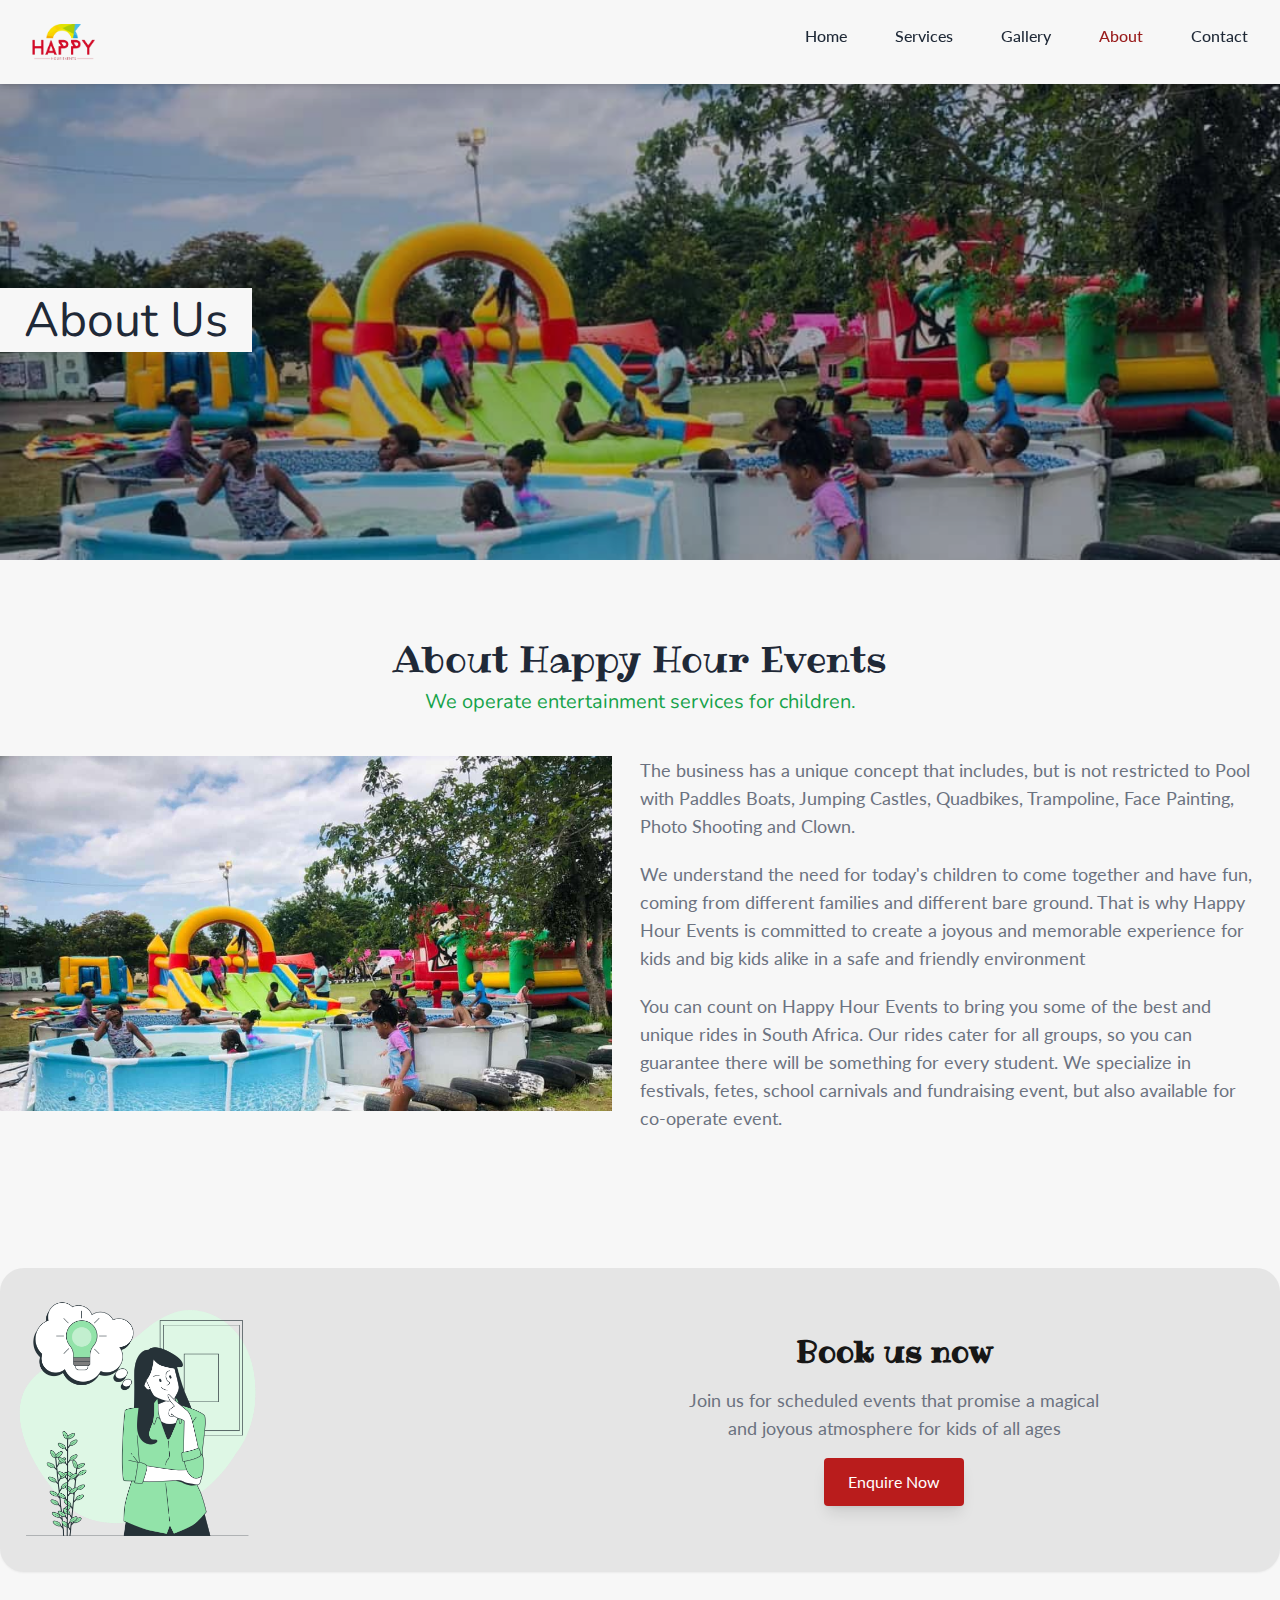
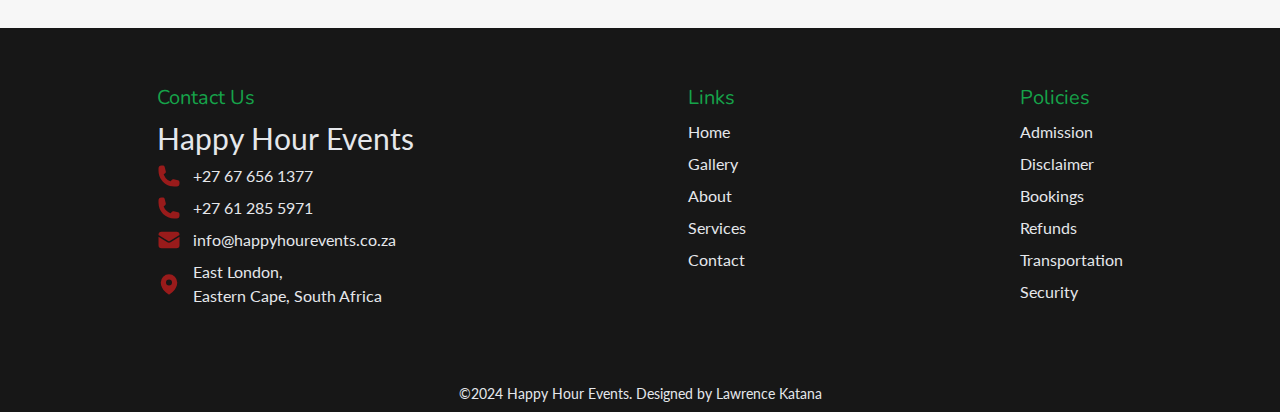
==== about.html @ c60b6f92 "Add files via upload" ====
<!DOCTYPE html>
<html lang="en">
<head>

  <!-- Google tag (gtag.js) -->
  <script async src="https://www.googletagmanager.com/gtag/js?id=G-CF7W7L9N61"></script>
  <script>
  window.dataLayer = window.dataLayer || [];
  function gtag(){dataLayer.push(arguments);}
  gtag('js', new Date());

  gtag('config', 'G-CF7W7L9N61');
  </script>


    <meta name="author" content="Lawrence Katana">
    <meta charset="UTF-8">
    <meta name="viewport" content="width=device-width, initial-scale=1.0">
    <title>Happy Hour Events - About</title>
  <link href="./output.css" rel="stylesheet">

</head>
<body class="bg-[#f7f7f7] text-gray-500 font-body">


  <div class="fixed inset-0 z-10 hidden" id="md-overlay" ></div>
  <header class="shadow-sm relative w-full">
    <nav class="fixed bg-[#f7f7f7] w-full mx-auto flex items-center justify-between p-6 lg:px-8 z-50 shadow-md" aria-label="Global">
      <div class="flex lg:flex-1 justify-between">
        <a href="index.html" class="-m-1.5 p-1.5">
          <span class="sr-only">Happy Hour Events</span>
          <img class="h-9 w-auto" src="img/logo.png" alt="logo">
        </a>

        <!-- Nav-links -->
        <div class="hidden lg:flex lg:gap-x-12">
          <a href="index.html" class="font-[500] leading-6 text-gray-800 hover:text-red-800 transition duration-300">Home</a>
          <a href="services.html" class="font-[500] leading-6 text-gray-800 hover:text-red-800 transition duration-300">Services</a>
          <a href="gallery.html" class="font-[500] leading-6 text-gray-800 hover:text-red-800 transition duration-300">Gallery</a>
          <a href="about.html" class="selected font-[500] leading-6 text-gray-800 hover:text-red-800 transition duration-300">About</a>
          <a href="contact.html" class="font-[500] leading-6 text-gray-800 hover:text-red-800 transition duration-300">Contact</a>
        </div><!--Nav-links-ends-->

      </div>
      <div class="flex lg:hidden">
        <button type="button" class="-m-2.5 inline-flex items-center justify-center rounded-md p-2.5 text-gray-700" id="open-menu">
          <span class="sr-only">Open main menu</span>
          <svg class="h-6 w-6" fill="none" viewBox="0 0 24 24" stroke-width="1.5" stroke="currentColor" aria-hidden="true">
            <path stroke-linecap="round" stroke-linejoin="round" d="M3.75 6.75h16.5M3.75 12h16.5m-16.5 5.25h16.5" />
          </svg>
        </button>
      </div>
    </nav>


    <!-- Mobile menu, show/hide based on menu open state. -->
    <div class="lg:hidden" role="dialog" aria-modal="true">
      <!-- Background backdrop, show/hide based on slide-over state. -->
      <div class="fixed inset-0 z-50 hidden" id="menu-overlay" ></div>
      <div class="fixed inset-y-0 right-0 z-[1000] w-full overflow-y-auto bg-white px-6 py-6 sm:max-w-sm sm:ring-1 sm:ring-gray-900/10 nav-menu" id="nav-menu">
        <div class="flex items-center justify-between">
          <a href="index.html" class="-m-1.5 p-1.5">
            <span class="sr-only">Happy Hour Events</span>
            <img class="h-9 w-auto" src="img/logo.png" alt="logo">
          </a>
          <button type="button" class="-m-2.5 rounded-md p-2.5 text-gray-700" id="close-menu">
            <span class="sr-only">Close menu</span>
            <svg class="h-6 w-6" fill="none" viewBox="0 0 24 24" stroke-width="1.5" stroke="currentColor" aria-hidden="true">
              <path stroke-linecap="round" stroke-linejoin="round" d="M6 18L18 6M6 6l12 12" />
            </svg>
          </button>
        </div>
        <div class="mt-6 flow-root">
          <div class="-my-6 divide-y divide-gray-500/40">
            <div class="space-y-2 py-6">
              <a href="index.html" class="-mx-3 block rounded-lg px-3 py-2 text-base font-semibold leading-7 text-gray-900 hover:bg-gray-200">Home</a>
              <a href="services.html" class="-mx-3 block rounded-lg px-3 py-2 text-base font-semibold leading-7 text-gray-900 hover:bg-gray-200">Services</a>
              <a href="gallery.html" class="-mx-3 block rounded-lg px-3 py-2 text-base font-semibold leading-7 text-gray-900 hover:bg-gray-200">Gallery</a>
              <a href="about.html" class="selected -mx-3 block rounded-lg px-3 py-2 text-base font-semibold leading-7 text-gray-900 hover:bg-gray-200">About</a>
              <a href="contact.html" class="-mx-3 block rounded-lg px-3 py-2 text-base font-semibold leading-7 text-gray-900 hover:bg-gray-200">contact</a>
            </div>
            <div class="py-6">
              <div class="book-btn -mx-3 block rounded-lg px-3 py-2.5 text-base font-semibold leading-7 text-gray-900 hover:bg-gray-200 cursor-pointer">Book now</div>
            </div>
          </div>
        </div>
      </div>
    </div>
      
  </header>

  <main class="font-body">

    <section class="relative">
      <div class="absolute -z-10 h-[560px] w-[100%] bg-pages bg-center bg-cover bg-no-repeat">
        <div class=" h-full w-full bg-slate-950/30"></div>
      </div>

      <div class="h-[560px] py-10 flex items-center">
        <h2 class="font-title text-3xl md:text-5xl text-gray-800 mt-20 bg-[#f7f7f7] px-6 py-2">
          About Us
        </h2>
      </div>

    </section>


    <section>
      <div class="container mx-auto">
        <div class="text-center py-20">
          <div class="">
            <h1 class="font-sub text-2xl md:text-4xl text-gray-800 leading-loose">
              About Happy Hour Events
            </h1>
          </div>
          <div class="mb-10 mt-2 max-w-xl mx-auto">
            <h3 class="font-title px-5 text-md md:text-xl text-green-600">
              We operate entertainment services for children.
            </h3>
          </div>
          <div class="md:flex">
            <div class="h-full flex-1">
              <img class="h-full" src="img/play-area2.jpeg" alt="play area">
            </div>
            <div class="px-7 pt-7 md:pt-0 flex-1 md:text-lg leading-7">
              <p class="text-left">
                 The business has a unique concept that includes, but is not restricted to Pool with Paddles Boats, Jumping Castles, Quadbikes, Trampoline, Face Painting, Photo Shooting and Clown.
              </p>
              <p class="text-left my-5">
                We understand the need for today's children to come together and have fun, coming from different families and different bare ground. That is why Happy Hour Events is committed to create a joyous and memorable experience for kids and big kids alike in a safe and friendly environment
              </p>
              <p class="text-left">
                You can count on Happy Hour Events to bring you some of the best and unique rides in South Africa. Our rides cater for all groups, so you can guarantee there will be something for every student. We specialize in festivals, fetes, school carnivals and fundraising event, but also available for co-operate event.
              </p>
            </div>
          </div>
        </div>
      </div>
    </section>

    <!-- inquire starts -->
    <section class="py-8 sm:py-14">
      <div class="py-6 px-3 mx-auto md:max-w-7xl bg-neutral-200 shadow-sm rounded-3xl">
        

        <div class="flex">
          <div class="flex-[1]">
            <img src="img/inquire.png" alt="enquire" class="h-64">
          </div>

          <div class="relative flex[2] flex flex-col items-center justify-center gap-4">
            <h3 class="font-sub text-3xl font-semibold text-neutral-900">Book us now</h3>
            <p class=" md:max-w-[56%] text-center text-lg">Join us for scheduled events that promise a magical and joyous atmosphere for kids of all ages</p>
            <button class="book-btn bg-red-700 hover:bg-red-500 rounded py-3 px-6 text-white shadow-lg transition duration-300">
              Enquire Now 
            </button>
          </div>
        </div>

      </div>
    </section>
    <!-- inquire ends -->

  </main>


  <!-- contact form starts -->
  <div class="book-btn fixed inset-0 z-50 hidden" id="form-overlay"></div>  
  <div class="form-container py-8  bg-neutral-200 shadow-lg rounded-2xl">
    <div class="p-3 bg-gray-500 rounded-full fixed right-3 top-2 cursor-pointer" id="close-form">
      <svg xmlns="http://www.w3.org/2000/svg" fill="none" viewBox="0 0 24 24" stroke-width="2" stroke="red" class="cursor-pointer w-6 h-6">
        <path stroke-linecap="round" stroke-linejoin="round" d="M6 18 18 6M6 6l12 12" />
      </svg> 
    </div>
    <form action="" method="" class="h-full overflow-auto flex flex-col items-center">
      <p class="text-3xl font-semibold">Contact</p>
      <div class="grid md:grid-cols-2 content-center justify-around p-5 gap-5">
        <div class="form-control">
          <label for="fname">Company/Organisation:</label>
          <input type="text" id="company" name="company" placeholder="Company/Organisation name">
        </div>
        <div class="form-control">
          <label for="fname">Contact Person:</label>
          <input type="text" id="fname" name="fname" placeholder="Contact person name">
        </div>
        <div class="form-control">
          <label for="cellphone">Cellphone:</label>
          <input type="tel" id="cellphone" name="cellphone" placeholder="Cellphone number">
        </div>
        <div class="form-control">
          <label for="cellphone">Telphone/Email:</label>
          <input type="text" id="email" name="email" placeholder="Telephone/Email address">
        </div>
        <div class="form-control">
          <label for="cellphone">Event:</label>
          <input type="text" id="event" name="event" placeholder="Please Select an option"> 
        </div>
        <div class="form-control">
          <label for="cellphone inline-block">Event Dates:</label>
          <div class="edates flex"><input type="date" id="edate" name="edate" > to <input type="date" id="edate" name="edate"></div>
        </div>
        <div class="form-control">
          <label for="cellphone">Event Location:</label>
          <input type="text" id="elocation" name="elocation" placeholder="Event Address"> 
        </div>
        <div class="form-control">
          <label for="cellphone">No. of Guests:</label>
          <input type="number" id="nguests" name="nguests" value="10"> 
        </div>
        <div class="form-control">
          <label for="cellphone">Choose Services:</label>
          <input type="text" id="cservice" name="cservice" placeholder="Select 1 or more services"> 
        </div>
      </div>
      <button class="bg-red-500 hover:bg-red-700 rounded py-3 px-6 lg:mx-5 text-white shadow-lg transition duration-300">Send Enquiry</button>
      <p class="font-semibold mt-3">
        <b>N.B </b>All bookings will be confirmed by a payment
      </p>
    </form>
  </div>

  
  <footer class="bg-neutral-900 text-gray-200 font-body">
    <!-- footer contact starts -->
    <div class="py-8 relative z-20 sm:py-14 max-w-7xl mx-auto">
      <div class="px-5 md:flex justify-around">
        <!--contacts-->
        <div class="">
          <h3 class="font-title text-xl text-green-600">Contact Us</h3>
          <h2 class="text-3xl mt-2">Happy Hour Events</h2>
          <div class="flex mt-2 items-center gap-3">
            <svg xmlns="http://www.w3.org/2000/svg" viewBox="0 0 24 24" fill="rgb(153 27 27)" class="w-6 h-6">
              <path fill-rule="evenodd" d="M1.5 4.5a3 3 0 0 1 3-3h1.372c.86 0 1.61.586 1.819 1.42l1.105 4.423a1.875 1.875 0 0 1-.694 1.955l-1.293.97c-.135.101-.164.249-.126.352a11.285 11.285 0 0 0 6.697 6.697c.103.038.25.009.352-.126l.97-1.293a1.875 1.875 0 0 1 1.955-.694l4.423 1.105c.834.209 1.42.959 1.42 1.82V19.5a3 3 0 0 1-3 3h-2.25C8.552 22.5 1.5 15.448 1.5 6.75V4.5Z" clip-rule="evenodd" />
            </svg>          
            <a href="tel:+27 67 656 1377" class="text-md transition duration-400 hover:text-red-800">+27 67 656 1377</a>
          </div>
          <div class="flex mt-2 items-center gap-3">
            <svg xmlns="http://www.w3.org/2000/svg" viewBox="0 0 24 24" fill="rgb(153 27 27)" class="w-6 h-6">
              <path fill-rule="evenodd" d="M1.5 4.5a3 3 0 0 1 3-3h1.372c.86 0 1.61.586 1.819 1.42l1.105 4.423a1.875 1.875 0 0 1-.694 1.955l-1.293.97c-.135.101-.164.249-.126.352a11.285 11.285 0 0 0 6.697 6.697c.103.038.25.009.352-.126l.97-1.293a1.875 1.875 0 0 1 1.955-.694l4.423 1.105c.834.209 1.42.959 1.42 1.82V19.5a3 3 0 0 1-3 3h-2.25C8.552 22.5 1.5 15.448 1.5 6.75V4.5Z" clip-rule="evenodd" />
            </svg>          
            <a href="tel:+27 61 285 5971" class="text-md transition duration-400 hover:text-red-800">+27 61 285 5971</a>
          </div>
          <div class="flex mt-2 items-center gap-3">
            <svg xmlns="http://www.w3.org/2000/svg" viewBox="0 0 24 24" fill="rgb(153 27 27)" class="w-6 h-6">
              <path d="M1.5 8.67v8.58a3 3 0 0 0 3 3h15a3 3 0 0 0 3-3V8.67l-8.928 5.493a3 3 0 0 1-3.144 0L1.5 8.67Z" />
              <path d="M22.5 6.908V6.75a3 3 0 0 0-3-3h-15a3 3 0 0 0-3 3v.158l9.714 5.978a1.5 1.5 0 0 0 1.572 0L22.5 6.908Z" />
            </svg>
            <a href="mailto:info@happyhourevents.co.za" class="text-md transition duration-400 hover:text-red-800">info@happyhourevents.co.za</a>
          </div>
          <div class="flex mt-2 items-center gap-3">
            <svg xmlns="http://www.w3.org/2000/svg" viewBox="0 0 24 24" fill="rgb(153 27 27)" class="w-6 h-6">
                <path fill-rule="evenodd" d="m11.54 22.351.07.04.028.016a.76.76 0 0 0 .723 0l.028-.015.071-.041a16.975 16.975 0 0 0 1.144-.742 19.58 19.58 0 0 0 2.683-2.282c1.944-1.99 3.963-4.98 3.963-8.827a8.25 8.25 0 0 0-16.5 0c0 3.846 2.02 6.837 3.963 8.827a19.58 19.58 0 0 0 2.682 2.282 16.975 16.975 0 0 0 1.145.742ZM12 13.5a3 3 0 1 0 0-6 3 3 0 0 0 0 6Z" clip-rule="evenodd" />
              </svg>              
            <a href="mailto:info@happyhourevents.co.za" class="text-md transition duration-400 hover:text-red-800">East London,<br> Eastern Cape, South Africa</a>
          </div>
        </div> <!--contacts end-->

        <!-- links -->
        <div class="mt-10 md:mt-0">
          <h3 class="font-title text-xl text-green-600">Links</h3>
          <div class="flex flex-col">
            <a href="index.html" class="mt-2 text-md transition duration-400 hover:text-red-800">Home</a>
            <a href="gallery.html" class="mt-2 text-md transition duration-400 hover:text-red-800">Gallery</a>
            <a href="about.html" class="mt-2 text-md transition duration-400 hover:text-red-800">About</a>
            <a href="services.html" class="mt-2 text-md transition duration-400 hover:text-red-800">Services</a>
            <a href="contact.html" class="mt-2 text-md transition duration-400 hover:text-red-800">Contact</a>
          </div>
        </div>

        <div class="mt-10 md:mt-0 flex flex-col">
          <h3 class="font-title text-xl text-green-600">Policies</h3>
          <a href="policies.html#admission" class="mt-2 text-md transition duration-400 hover:text-red-800">Admission</a>
          <a href="policies.html#disclaimer" class="mt-2 text-md transition duration-400 hover:text-red-800">Disclaimer</a>
          <a href="policies.html#bookings" class="mt-2 text-md transition duration-400 hover:text-red-800">Bookings</a>
          <a href="policies.html#refunds" class="mt-2 text-md transition duration-400 hover:text-red-800">Refunds</a>
          <a href="policies.html#transportation" class="mt-2 text-md transition duration-400 hover:text-red-800">Transportation</a>
          <a href="policies.html#security" class="mt-2 text-md transition duration-400 hover:text-red-800">Security</a>
        </div>
      </div>
    </div>
    <div class="text-center mx-auto w-3/4 text-sm mt-10 pb-2 sm:mt-5">&copy;2024 Happy Hour Events. Designed by Lawrence Katana</div>
  </footer>
  
  
  <script src="script.js"></script>
</body>
</html>
---- output.css ----
@import url('https://fonts.googleapis.com/css2?family=Lato:ital,wght@0,100;0,300;0,400;0,700;0,900;1,100;1,300;1,400;1,700;1,900&family=Nunito:ital,wght@0,200..1000;1,200..1000&family=Ribeye&display=swap');

/*
! tailwindcss v3.4.1 | MIT License | https://tailwindcss.com
*/

/*
1. Prevent padding and border from affecting element width. (https://github.com/mozdevs/cssremedy/issues/4)
2. Allow adding a border to an element by just adding a border-width. (https://github.com/tailwindcss/tailwindcss/pull/116)
*/

*,
::before,
::after {
  box-sizing: border-box;
  /* 1 */
  border-width: 0;
  /* 2 */
  border-style: solid;
  /* 2 */
  border-color: #e5e7eb;
  /* 2 */
}

::before,
::after {
  --tw-content: '';
}

/*
1. Use a consistent sensible line-height in all browsers.
2. Prevent adjustments of font size after orientation changes in iOS.
3. Use a more readable tab size.
4. Use the user's configured `sans` font-family by default.
5. Use the user's configured `sans` font-feature-settings by default.
6. Use the user's configured `sans` font-variation-settings by default.
7. Disable tap highlights on iOS
*/

html,
:host {
  line-height: 1.5;
  /* 1 */
  -webkit-text-size-adjust: 100%;
  /* 2 */
  -moz-tab-size: 4;
  /* 3 */
  -o-tab-size: 4;
     tab-size: 4;
  /* 3 */
  font-family: ui-sans-serif, system-ui, sans-serif, "Apple Color Emoji", "Segoe UI Emoji", "Segoe UI Symbol", "Noto Color Emoji";
  /* 4 */
  font-feature-settings: normal;
  /* 5 */
  font-variation-settings: normal;
  /* 6 */
  -webkit-tap-highlight-color: transparent;
  /* 7 */
}

/*
1. Remove the margin in all browsers.
2. Inherit line-height from `html` so users can set them as a class directly on the `html` element.
*/

body {
  margin: 0;
  /* 1 */
  line-height: inherit;
  /* 2 */
}

/*
1. Add the correct height in Firefox.
2. Correct the inheritance of border color in Firefox. (https://bugzilla.mozilla.org/show_bug.cgi?id=190655)
3. Ensure horizontal rules are visible by default.
*/

hr {
  height: 0;
  /* 1 */
  color: inherit;
  /* 2 */
  border-top-width: 1px;
  /* 3 */
}

/*
Add the correct text decoration in Chrome, Edge, and Safari.
*/

abbr:where([title]) {
  -webkit-text-decoration: underline dotted;
          text-decoration: underline dotted;
}

/*
Remove the default font size and weight for headings.
*/

h1,
h2,
h3,
h4,
h5,
h6 {
  font-size: inherit;
  font-weight: inherit;
}

/*
Reset links to optimize for opt-in styling instead of opt-out.
*/

a {
  color: inherit;
  text-decoration: inherit;
}

/*
Add the correct font weight in Edge and Safari.
*/

b,
strong {
  font-weight: bolder;
}

/*
1. Use the user's configured `mono` font-family by default.
2. Use the user's configured `mono` font-feature-settings by default.
3. Use the user's configured `mono` font-variation-settings by default.
4. Correct the odd `em` font sizing in all browsers.
*/

code,
kbd,
samp,
pre {
  font-family: ui-monospace, SFMono-Regular, Menlo, Monaco, Consolas, "Liberation Mono", "Courier New", monospace;
  /* 1 */
  font-feature-settings: normal;
  /* 2 */
  font-variation-settings: normal;
  /* 3 */
  font-size: 1em;
  /* 4 */
}

/*
Add the correct font size in all browsers.
*/

small {
  font-size: 80%;
}

/*
Prevent `sub` and `sup` elements from affecting the line height in all browsers.
*/

sub,
sup {
  font-size: 75%;
  line-height: 0;
  position: relative;
  vertical-align: baseline;
}

sub {
  bottom: -0.25em;
}

sup {
  top: -0.5em;
}

/*
1. Remove text indentation from table contents in Chrome and Safari. (https://bugs.chromium.org/p/chromium/issues/detail?id=999088, https://bugs.webkit.org/show_bug.cgi?id=201297)
2. Correct table border color inheritance in all Chrome and Safari. (https://bugs.chromium.org/p/chromium/issues/detail?id=935729, https://bugs.webkit.org/show_bug.cgi?id=195016)
3. Remove gaps between table borders by default.
*/

table {
  text-indent: 0;
  /* 1 */
  border-color: inherit;
  /* 2 */
  border-collapse: collapse;
  /* 3 */
}

/*
1. Change the font styles in all browsers.
2. Remove the margin in Firefox and Safari.
3. Remove default padding in all browsers.
*/

button,
input,
optgroup,
select,
textarea {
  font-family: inherit;
  /* 1 */
  font-feature-settings: inherit;
  /* 1 */
  font-variation-settings: inherit;
  /* 1 */
  font-size: 100%;
  /* 1 */
  font-weight: inherit;
  /* 1 */
  line-height: inherit;
  /* 1 */
  color: inherit;
  /* 1 */
  margin: 0;
  /* 2 */
  padding: 0;
  /* 3 */
}

/*
Remove the inheritance of text transform in Edge and Firefox.
*/

button,
select {
  text-transform: none;
}

/*
1. Correct the inability to style clickable types in iOS and Safari.
2. Remove default button styles.
*/

button,
[type='button'],
[type='reset'],
[type='submit'] {
  -webkit-appearance: button;
  /* 1 */
  background-color: transparent;
  /* 2 */
  background-image: none;
  /* 2 */
}

/*
Use the modern Firefox focus style for all focusable elements.
*/

:-moz-focusring {
  outline: auto;
}

/*
Remove the additional `:invalid` styles in Firefox. (https://github.com/mozilla/gecko-dev/blob/2f9eacd9d3d995c937b4251a5557d95d494c9be1/layout/style/res/forms.css#L728-L737)
*/

:-moz-ui-invalid {
  box-shadow: none;
}

/*
Add the correct vertical alignment in Chrome and Firefox.
*/

progress {
  vertical-align: baseline;
}

/*
Correct the cursor style of increment and decrement buttons in Safari.
*/

::-webkit-inner-spin-button,
::-webkit-outer-spin-button {
  height: auto;
}

/*
1. Correct the odd appearance in Chrome and Safari.
2. Correct the outline style in Safari.
*/

[type='search'] {
  -webkit-appearance: textfield;
  /* 1 */
  outline-offset: -2px;
  /* 2 */
}

/*
Remove the inner padding in Chrome and Safari on macOS.
*/

::-webkit-search-decoration {
  -webkit-appearance: none;
}

/*
1. Correct the inability to style clickable types in iOS and Safari.
2. Change font properties to `inherit` in Safari.
*/

::-webkit-file-upload-button {
  -webkit-appearance: button;
  /* 1 */
  font: inherit;
  /* 2 */
}

/*
Add the correct display in Chrome and Safari.
*/

summary {
  display: list-item;
}

/*
Removes the default spacing and border for appropriate elements.
*/

blockquote,
dl,
dd,
h1,
h2,
h3,
h4,
h5,
h6,
hr,
figure,
p,
pre {
  margin: 0;
}

fieldset {
  margin: 0;
  padding: 0;
}

legend {
  padding: 0;
}

ol,
ul,
menu {
  list-style: none;
  margin: 0;
  padding: 0;
}

/*
Reset default styling for dialogs.
*/

dialog {
  padding: 0;
}

/*
Prevent resizing textareas horizontally by default.
*/

textarea {
  resize: vertical;
}

/*
1. Reset the default placeholder opacity in Firefox. (https://github.com/tailwindlabs/tailwindcss/issues/3300)
2. Set the default placeholder color to the user's configured gray 400 color.
*/

input::-moz-placeholder, textarea::-moz-placeholder {
  opacity: 1;
  /* 1 */
  color: #9ca3af;
  /* 2 */
}

input::placeholder,
textarea::placeholder {
  opacity: 1;
  /* 1 */
  color: #9ca3af;
  /* 2 */
}

/*
Set the default cursor for buttons.
*/

button,
[role="button"] {
  cursor: pointer;
}

/*
Make sure disabled buttons don't get the pointer cursor.
*/

:disabled {
  cursor: default;
}

/*
1. Make replaced elements `display: block` by default. (https://github.com/mozdevs/cssremedy/issues/14)
2. Add `vertical-align: middle` to align replaced elements more sensibly by default. (https://github.com/jensimmons/cssremedy/issues/14#issuecomment-634934210)
   This can trigger a poorly considered lint error in some tools but is included by design.
*/

img,
svg,
video,
canvas,
audio,
iframe,
embed,
object {
  display: block;
  /* 1 */
  vertical-align: middle;
  /* 2 */
}

/*
Constrain images and videos to the parent width and preserve their intrinsic aspect ratio. (https://github.com/mozdevs/cssremedy/issues/14)
*/

img,
video {
  max-width: 100%;
  height: auto;
}

/* Make elements with the HTML hidden attribute stay hidden by default */

[hidden] {
  display: none;
}

*, ::before, ::after{
  --tw-border-spacing-x: 0;
  --tw-border-spacing-y: 0;
  --tw-translate-x: 0;
  --tw-translate-y: 0;
  --tw-rotate: 0;
  --tw-skew-x: 0;
  --tw-skew-y: 0;
  --tw-scale-x: 1;
  --tw-scale-y: 1;
  --tw-pan-x:  ;
  --tw-pan-y:  ;
  --tw-pinch-zoom:  ;
  --tw-scroll-snap-strictness: proximity;
  --tw-gradient-from-position:  ;
  --tw-gradient-via-position:  ;
  --tw-gradient-to-position:  ;
  --tw-ordinal:  ;
  --tw-slashed-zero:  ;
  --tw-numeric-figure:  ;
  --tw-numeric-spacing:  ;
  --tw-numeric-fraction:  ;
  --tw-ring-inset:  ;
  --tw-ring-offset-width: 0px;
  --tw-ring-offset-color: #fff;
  --tw-ring-color: rgb(59 130 246 / 0.5);
  --tw-ring-offset-shadow: 0 0 #0000;
  --tw-ring-shadow: 0 0 #0000;
  --tw-shadow: 0 0 #0000;
  --tw-shadow-colored: 0 0 #0000;
  --tw-blur:  ;
  --tw-brightness:  ;
  --tw-contrast:  ;
  --tw-grayscale:  ;
  --tw-hue-rotate:  ;
  --tw-invert:  ;
  --tw-saturate:  ;
  --tw-sepia:  ;
  --tw-drop-shadow:  ;
  --tw-backdrop-blur:  ;
  --tw-backdrop-brightness:  ;
  --tw-backdrop-contrast:  ;
  --tw-backdrop-grayscale:  ;
  --tw-backdrop-hue-rotate:  ;
  --tw-backdrop-invert:  ;
  --tw-backdrop-opacity:  ;
  --tw-backdrop-saturate:  ;
  --tw-backdrop-sepia:  ;
}

::backdrop{
  --tw-border-spacing-x: 0;
  --tw-border-spacing-y: 0;
  --tw-translate-x: 0;
  --tw-translate-y: 0;
  --tw-rotate: 0;
  --tw-skew-x: 0;
  --tw-skew-y: 0;
  --tw-scale-x: 1;
  --tw-scale-y: 1;
  --tw-pan-x:  ;
  --tw-pan-y:  ;
  --tw-pinch-zoom:  ;
  --tw-scroll-snap-strictness: proximity;
  --tw-gradient-from-position:  ;
  --tw-gradient-via-position:  ;
  --tw-gradient-to-position:  ;
  --tw-ordinal:  ;
  --tw-slashed-zero:  ;
  --tw-numeric-figure:  ;
  --tw-numeric-spacing:  ;
  --tw-numeric-fraction:  ;
  --tw-ring-inset:  ;
  --tw-ring-offset-width: 0px;
  --tw-ring-offset-color: #fff;
  --tw-ring-color: rgb(59 130 246 / 0.5);
  --tw-ring-offset-shadow: 0 0 #0000;
  --tw-ring-shadow: 0 0 #0000;
  --tw-shadow: 0 0 #0000;
  --tw-shadow-colored: 0 0 #0000;
  --tw-blur:  ;
  --tw-brightness:  ;
  --tw-contrast:  ;
  --tw-grayscale:  ;
  --tw-hue-rotate:  ;
  --tw-invert:  ;
  --tw-saturate:  ;
  --tw-sepia:  ;
  --tw-drop-shadow:  ;
  --tw-backdrop-blur:  ;
  --tw-backdrop-brightness:  ;
  --tw-backdrop-contrast:  ;
  --tw-backdrop-grayscale:  ;
  --tw-backdrop-hue-rotate:  ;
  --tw-backdrop-invert:  ;
  --tw-backdrop-opacity:  ;
  --tw-backdrop-saturate:  ;
  --tw-backdrop-sepia:  ;
}

.container{
  width: 100%;
}

@media (min-width: 640px){
  .container{
    max-width: 640px;
  }
}

@media (min-width: 768px){
  .container{
    max-width: 768px;
  }
}

@media (min-width: 1024px){
  .container{
    max-width: 1024px;
  }
}

@media (min-width: 1280px){
  .container{
    max-width: 1280px;
  }
}

@media (min-width: 1536px){
  .container{
    max-width: 1536px;
  }
}

.sr-only{
  position: absolute;
  width: 1px;
  height: 1px;
  padding: 0;
  margin: -1px;
  overflow: hidden;
  clip: rect(0, 0, 0, 0);
  white-space: nowrap;
  border-width: 0;
}

.fixed{
  position: fixed;
}

.absolute{
  position: absolute;
}

.relative{
  position: relative;
}

.inset-0{
  inset: 0px;
}

.inset-x-0{
  left: 0px;
  right: 0px;
}

.inset-x-3{
  left: 0.75rem;
  right: 0.75rem;
}

.inset-y-0{
  top: 0px;
  bottom: 0px;
}

.bottom-0{
  bottom: 0px;
}

.left-0{
  left: 0px;
}

.left-\[60\%\]{
  left: 60%;
}

.right-0{
  right: 0px;
}

.right-3{
  right: 0.75rem;
}

.top-0{
  top: 0px;
}

.top-2{
  top: 0.5rem;
}

.top-20{
  top: 5rem;
}

.top-3{
  top: 0.75rem;
}

.top-96{
  top: 24rem;
}

.-z-10{
  z-index: -10;
}

.z-10{
  z-index: 10;
}

.z-20{
  z-index: 20;
}

.z-50{
  z-index: 50;
}

.z-\[1000\]{
  z-index: 1000;
}

.-m-1{
  margin: -0.25rem;
}

.-m-1\.5{
  margin: -0.375rem;
}

.-m-2{
  margin: -0.5rem;
}

.-m-2\.5{
  margin: -0.625rem;
}

.m-4{
  margin: 1rem;
}

.-mx-3{
  margin-left: -0.75rem;
  margin-right: -0.75rem;
}

.-my-6{
  margin-top: -1.5rem;
  margin-bottom: -1.5rem;
}

.mx-auto{
  margin-left: auto;
  margin-right: auto;
}

.my-5{
  margin-top: 1.25rem;
  margin-bottom: 1.25rem;
}

.-mb-14{
  margin-bottom: -3.5rem;
}

.-mt-10{
  margin-top: -2.5rem;
}

.mb-10{
  margin-bottom: 2.5rem;
}

.mb-3{
  margin-bottom: 0.75rem;
}

.mb-5{
  margin-bottom: 1.25rem;
}

.mr-1{
  margin-right: 0.25rem;
}

.mt-10{
  margin-top: 2.5rem;
}

.mt-12{
  margin-top: 3rem;
}

.mt-14{
  margin-top: 3.5rem;
}

.mt-2{
  margin-top: 0.5rem;
}

.mt-20{
  margin-top: 5rem;
}

.mt-3{
  margin-top: 0.75rem;
}

.mt-4{
  margin-top: 1rem;
}

.mt-6{
  margin-top: 1.5rem;
}

.mt-7{
  margin-top: 1.75rem;
}

.mt-8{
  margin-top: 2rem;
}

.block{
  display: block;
}

.inline-block{
  display: inline-block;
}

.inline{
  display: inline;
}

.flex{
  display: flex;
}

.inline-flex{
  display: inline-flex;
}

.flow-root{
  display: flow-root;
}

.grid{
  display: grid;
}

.hidden{
  display: none;
}

.aspect-\[1155\/678\]{
  aspect-ratio: 1155/678;
}

.h-6{
  height: 1.5rem;
}

.h-64{
  height: 16rem;
}

.h-8{
  height: 2rem;
}

.h-9{
  height: 2.25rem;
}

.h-\[100vh\]{
  height: 100vh;
}

.h-\[560px\]{
  height: 560px;
}

.h-full{
  height: 100%;
}

.w-3\/4{
  width: 75%;
}

.w-6{
  width: 1.5rem;
}

.w-8{
  width: 2rem;
}

.w-\[100\%\]{
  width: 100%;
}

.w-\[100vw\]{
  width: 100vw;
}

.w-\[36\.125rem\]{
  width: 36.125rem;
}

.w-auto{
  width: auto;
}

.w-full{
  width: 100%;
}

.min-w-\[68px\]{
  min-width: 68px;
}

.max-w-2xl{
  max-width: 42rem;
}

.max-w-7xl{
  max-width: 80rem;
}

.max-w-xl{
  max-width: 36rem;
}

.flex-1{
  flex: 1 1 0%;
}

.flex-\[1\]{
  flex: 1;
}

.flex-shrink-\[1\]{
  flex-shrink: 1;
}

.-translate-x-1\/2{
  --tw-translate-x: -50%;
  transform: translate(var(--tw-translate-x), var(--tw-translate-y)) rotate(var(--tw-rotate)) skewX(var(--tw-skew-x)) skewY(var(--tw-skew-y)) scaleX(var(--tw-scale-x)) scaleY(var(--tw-scale-y));
}

.rotate-\[30deg\]{
  --tw-rotate: 30deg;
  transform: translate(var(--tw-translate-x), var(--tw-translate-y)) rotate(var(--tw-rotate)) skewX(var(--tw-skew-x)) skewY(var(--tw-skew-y)) scaleX(var(--tw-scale-x)) scaleY(var(--tw-scale-y));
}

.transform-gpu{
  transform: translate3d(var(--tw-translate-x), var(--tw-translate-y), 0) rotate(var(--tw-rotate)) skewX(var(--tw-skew-x)) skewY(var(--tw-skew-y)) scaleX(var(--tw-scale-x)) scaleY(var(--tw-scale-y));
}

.cursor-pointer{
  cursor: pointer;
}

.list-disc{
  list-style-type: disc;
}

.grid-cols-1{
  grid-template-columns: repeat(1, minmax(0, 1fr));
}

.grid-cols-2{
  grid-template-columns: repeat(2, minmax(0, 1fr));
}

.flex-col{
  flex-direction: column;
}

.flex-wrap{
  flex-wrap: wrap;
}

.flex-wrap-reverse{
  flex-wrap: wrap-reverse;
}

.content-center{
  align-content: center;
}

.items-start{
  align-items: flex-start;
}

.items-center{
  align-items: center;
}

.justify-center{
  justify-content: center;
}

.justify-between{
  justify-content: space-between;
}

.justify-around{
  justify-content: space-around;
}

.gap-2{
  gap: 0.5rem;
}

.gap-3{
  gap: 0.75rem;
}

.gap-4{
  gap: 1rem;
}

.gap-5{
  gap: 1.25rem;
}

.gap-x-8{
  -moz-column-gap: 2rem;
       column-gap: 2rem;
}

.gap-y-16{
  row-gap: 4rem;
}

.space-x-2 > :not([hidden]) ~ :not([hidden]){
  --tw-space-x-reverse: 0;
  margin-right: calc(0.5rem * var(--tw-space-x-reverse));
  margin-left: calc(0.5rem * calc(1 - var(--tw-space-x-reverse)));
}

.space-y-2 > :not([hidden]) ~ :not([hidden]){
  --tw-space-y-reverse: 0;
  margin-top: calc(0.5rem * calc(1 - var(--tw-space-y-reverse)));
  margin-bottom: calc(0.5rem * var(--tw-space-y-reverse));
}

.divide-y > :not([hidden]) ~ :not([hidden]){
  --tw-divide-y-reverse: 0;
  border-top-width: calc(1px * calc(1 - var(--tw-divide-y-reverse)));
  border-bottom-width: calc(1px * var(--tw-divide-y-reverse));
}

.divide-gray-500\/40 > :not([hidden]) ~ :not([hidden]){
  border-color: rgb(107 114 128 / 0.4);
}

.overflow-auto{
  overflow: auto;
}

.overflow-hidden{
  overflow: hidden;
}

.overflow-y-auto{
  overflow-y: auto;
}

.rounded{
  border-radius: 0.25rem;
}

.rounded-2xl{
  border-radius: 1rem;
}

.rounded-3xl{
  border-radius: 1.5rem;
}

.rounded-full{
  border-radius: 9999px;
}

.rounded-lg{
  border-radius: 0.5rem;
}

.rounded-md{
  border-radius: 0.375rem;
}

.rounded-xl{
  border-radius: 0.75rem;
}

.bg-\[\#f7f7f7\]{
  --tw-bg-opacity: 1;
  background-color: rgb(247 247 247 / var(--tw-bg-opacity));
}

.bg-black{
  --tw-bg-opacity: 1;
  background-color: rgb(0 0 0 / var(--tw-bg-opacity));
}

.bg-gray-500{
  --tw-bg-opacity: 1;
  background-color: rgb(107 114 128 / var(--tw-bg-opacity));
}

.bg-neutral-200{
  --tw-bg-opacity: 1;
  background-color: rgb(229 229 229 / var(--tw-bg-opacity));
}

.bg-neutral-900{
  --tw-bg-opacity: 1;
  background-color: rgb(23 23 23 / var(--tw-bg-opacity));
}

.bg-red-500{
  --tw-bg-opacity: 1;
  background-color: rgb(239 68 68 / var(--tw-bg-opacity));
}

.bg-red-700{
  --tw-bg-opacity: 1;
  background-color: rgb(185 28 28 / var(--tw-bg-opacity));
}

.bg-red-800{
  --tw-bg-opacity: 1;
  background-color: rgb(153 27 27 / var(--tw-bg-opacity));
}

.bg-rose-300{
  --tw-bg-opacity: 1;
  background-color: rgb(253 164 175 / var(--tw-bg-opacity));
}

.bg-slate-700{
  --tw-bg-opacity: 1;
  background-color: rgb(51 65 85 / var(--tw-bg-opacity));
}

.bg-slate-950\/30{
  background-color: rgb(2 6 23 / 0.3);
}

.bg-white{
  --tw-bg-opacity: 1;
  background-color: rgb(255 255 255 / var(--tw-bg-opacity));
}

.bg-white\/5{
  background-color: rgb(255 255 255 / 0.05);
}

.bg-yellow-100{
  --tw-bg-opacity: 1;
  background-color: rgb(254 249 195 / var(--tw-bg-opacity));
}

.bg-opacity-80{
  --tw-bg-opacity: 0.8;
}

.bg-gradient-to-tr{
  background-image: linear-gradient(to top right, var(--tw-gradient-stops));
}

.bg-pages{
  background-image: url('./img/play-area2.jpeg');
}

.bg-space{
  background-image: url('./img/space.png');
}

.from-\[\#ff80b5\]{
  --tw-gradient-from: #ff80b5 var(--tw-gradient-from-position);
  --tw-gradient-to: rgb(255 128 181 / 0) var(--tw-gradient-to-position);
  --tw-gradient-stops: var(--tw-gradient-from), var(--tw-gradient-to);
}

.to-\[\#9089fc\]{
  --tw-gradient-to: #9089fc var(--tw-gradient-to-position);
}

.bg-cover{
  background-size: cover;
}

.bg-center{
  background-position: center;
}

.bg-no-repeat{
  background-repeat: no-repeat;
}

.object-cover{
  -o-object-fit: cover;
     object-fit: cover;
}

.p-1{
  padding: 0.25rem;
}

.p-1\.5{
  padding: 0.375rem;
}

.p-2{
  padding: 0.5rem;
}

.p-2\.5{
  padding: 0.625rem;
}

.p-3{
  padding: 0.75rem;
}

.p-5{
  padding: 1.25rem;
}

.p-6{
  padding: 1.5rem;
}

.px-16{
  padding-left: 4rem;
  padding-right: 4rem;
}

.px-2{
  padding-left: 0.5rem;
  padding-right: 0.5rem;
}

.px-2\.5{
  padding-left: 0.625rem;
  padding-right: 0.625rem;
}

.px-3{
  padding-left: 0.75rem;
  padding-right: 0.75rem;
}

.px-5{
  padding-left: 1.25rem;
  padding-right: 1.25rem;
}

.px-6{
  padding-left: 1.5rem;
  padding-right: 1.5rem;
}

.px-7{
  padding-left: 1.75rem;
  padding-right: 1.75rem;
}

.py-1{
  padding-top: 0.25rem;
  padding-bottom: 0.25rem;
}

.py-10{
  padding-top: 2.5rem;
  padding-bottom: 2.5rem;
}

.py-2{
  padding-top: 0.5rem;
  padding-bottom: 0.5rem;
}

.py-2\.5{
  padding-top: 0.625rem;
  padding-bottom: 0.625rem;
}

.py-20{
  padding-top: 5rem;
  padding-bottom: 5rem;
}

.py-3{
  padding-top: 0.75rem;
  padding-bottom: 0.75rem;
}

.py-5{
  padding-top: 1.25rem;
  padding-bottom: 1.25rem;
}

.py-6{
  padding-top: 1.5rem;
  padding-bottom: 1.5rem;
}

.py-8{
  padding-top: 2rem;
  padding-bottom: 2rem;
}

.pb-2{
  padding-bottom: 0.5rem;
}

.pt-10{
  padding-top: 2.5rem;
}

.pt-14{
  padding-top: 3.5rem;
}

.pt-20{
  padding-top: 5rem;
}

.pt-4{
  padding-top: 1rem;
}

.pt-7{
  padding-top: 1.75rem;
}

.text-left{
  text-align: left;
}

.text-center{
  text-align: center;
}

.font-body{
  font-family: "Lato", sans-serif;
}

.font-sub{
  font-family: "Ribeye", serif;
}

.font-title{
  font-family: "Nunito", sans-serif;
}

.text-2xl{
  font-size: 1.5rem;
  line-height: 2rem;
}

.text-3xl{
  font-size: 1.875rem;
  line-height: 2.25rem;
}

.text-4xl{
  font-size: 2.25rem;
  line-height: 2.5rem;
}

.text-\[10rem\]{
  font-size: 10rem;
}

.text-base{
  font-size: 1rem;
  line-height: 1.5rem;
}

.text-lg{
  font-size: 1.125rem;
  line-height: 1.75rem;
}

.text-sm{
  font-size: 0.875rem;
  line-height: 1.25rem;
}

.text-xl{
  font-size: 1.25rem;
  line-height: 1.75rem;
}

.text-xs{
  font-size: 0.75rem;
  line-height: 1rem;
}

.font-\[500\]{
  font-weight: 500;
}

.font-bold{
  font-weight: 700;
}

.font-medium{
  font-weight: 500;
}

.font-semibold{
  font-weight: 600;
}

.leading-6{
  line-height: 1.5rem;
}

.leading-7{
  line-height: 1.75rem;
}

.leading-8{
  line-height: 2rem;
}

.leading-loose{
  line-height: 2;
}

.leading-none{
  line-height: 1;
}

.leading-relaxed{
  line-height: 1.625;
}

.tracking-tight{
  letter-spacing: -0.025em;
}

.text-gray-200{
  --tw-text-opacity: 1;
  color: rgb(229 231 235 / var(--tw-text-opacity));
}

.text-gray-500{
  --tw-text-opacity: 1;
  color: rgb(107 114 128 / var(--tw-text-opacity));
}

.text-gray-600{
  --tw-text-opacity: 1;
  color: rgb(75 85 99 / var(--tw-text-opacity));
}

.text-gray-700{
  --tw-text-opacity: 1;
  color: rgb(55 65 81 / var(--tw-text-opacity));
}

.text-gray-800{
  --tw-text-opacity: 1;
  color: rgb(31 41 55 / var(--tw-text-opacity));
}

.text-gray-900{
  --tw-text-opacity: 1;
  color: rgb(17 24 39 / var(--tw-text-opacity));
}

.text-green-600{
  --tw-text-opacity: 1;
  color: rgb(22 163 74 / var(--tw-text-opacity));
}

.text-neutral-500{
  --tw-text-opacity: 1;
  color: rgb(115 115 115 / var(--tw-text-opacity));
}

.text-neutral-900{
  --tw-text-opacity: 1;
  color: rgb(23 23 23 / var(--tw-text-opacity));
}

.text-red-500{
  --tw-text-opacity: 1;
  color: rgb(239 68 68 / var(--tw-text-opacity));
}

.text-red-700{
  --tw-text-opacity: 1;
  color: rgb(185 28 28 / var(--tw-text-opacity));
}

.text-red-800{
  --tw-text-opacity: 1;
  color: rgb(153 27 27 / var(--tw-text-opacity));
}

.text-white{
  --tw-text-opacity: 1;
  color: rgb(255 255 255 / var(--tw-text-opacity));
}

.text-yellow-400{
  --tw-text-opacity: 1;
  color: rgb(250 204 21 / var(--tw-text-opacity));
}

.text-yellow-800{
  --tw-text-opacity: 1;
  color: rgb(133 77 14 / var(--tw-text-opacity));
}

.opacity-0{
  opacity: 0;
}

.opacity-25{
  opacity: 0.25;
}

.opacity-30{
  opacity: 0.3;
}

.opacity-45{
  opacity: 0.45;
}

.shadow-lg{
  --tw-shadow: 0 10px 15px -3px rgb(0 0 0 / 0.1), 0 4px 6px -4px rgb(0 0 0 / 0.1);
  --tw-shadow-colored: 0 10px 15px -3px var(--tw-shadow-color), 0 4px 6px -4px var(--tw-shadow-color);
  box-shadow: var(--tw-ring-offset-shadow, 0 0 #0000), var(--tw-ring-shadow, 0 0 #0000), var(--tw-shadow);
}

.shadow-md{
  --tw-shadow: 0 4px 6px -1px rgb(0 0 0 / 0.1), 0 2px 4px -2px rgb(0 0 0 / 0.1);
  --tw-shadow-colored: 0 4px 6px -1px var(--tw-shadow-color), 0 2px 4px -2px var(--tw-shadow-color);
  box-shadow: var(--tw-ring-offset-shadow, 0 0 #0000), var(--tw-ring-shadow, 0 0 #0000), var(--tw-shadow);
}

.shadow-sm{
  --tw-shadow: 0 1px 2px 0 rgb(0 0 0 / 0.05);
  --tw-shadow-colored: 0 1px 2px 0 var(--tw-shadow-color);
  box-shadow: var(--tw-ring-offset-shadow, 0 0 #0000), var(--tw-ring-shadow, 0 0 #0000), var(--tw-shadow);
}

.blur-3xl{
  --tw-blur: blur(64px);
  filter: var(--tw-blur) var(--tw-brightness) var(--tw-contrast) var(--tw-grayscale) var(--tw-hue-rotate) var(--tw-invert) var(--tw-saturate) var(--tw-sepia) var(--tw-drop-shadow);
}

.backdrop-blur-lg{
  --tw-backdrop-blur: blur(16px);
  -webkit-backdrop-filter: var(--tw-backdrop-blur) var(--tw-backdrop-brightness) var(--tw-backdrop-contrast) var(--tw-backdrop-grayscale) var(--tw-backdrop-hue-rotate) var(--tw-backdrop-invert) var(--tw-backdrop-opacity) var(--tw-backdrop-saturate) var(--tw-backdrop-sepia);
          backdrop-filter: var(--tw-backdrop-blur) var(--tw-backdrop-brightness) var(--tw-backdrop-contrast) var(--tw-backdrop-grayscale) var(--tw-backdrop-hue-rotate) var(--tw-backdrop-invert) var(--tw-backdrop-opacity) var(--tw-backdrop-saturate) var(--tw-backdrop-sepia);
}

.transition{
  transition-property: color, background-color, border-color, text-decoration-color, fill, stroke, opacity, box-shadow, transform, filter, -webkit-backdrop-filter;
  transition-property: color, background-color, border-color, text-decoration-color, fill, stroke, opacity, box-shadow, transform, filter, backdrop-filter;
  transition-property: color, background-color, border-color, text-decoration-color, fill, stroke, opacity, box-shadow, transform, filter, backdrop-filter, -webkit-backdrop-filter;
  transition-timing-function: cubic-bezier(0.4, 0, 0.2, 1);
  transition-duration: 150ms;
}

.duration-300{
  transition-duration: 300ms;
}

.before\:absolute::before{
  content: var(--tw-content);
  position: absolute;
}

.before\:left-0::before{
  content: var(--tw-content);
  left: 0px;
}

.before\:right-0::before{
  content: var(--tw-content);
  right: 0px;
}

.before\:top-0::before{
  content: var(--tw-content);
  top: 0px;
}

.before\:z-10::before{
  content: var(--tw-content);
  z-index: 10;
}

.before\:h-full::before{
  content: var(--tw-content);
  height: 100%;
}

.before\:w-full::before{
  content: var(--tw-content);
  width: 100%;
}

.before\:bg-amber-950::before{
  content: var(--tw-content);
  --tw-bg-opacity: 1;
  background-color: rgb(69 26 3 / var(--tw-bg-opacity));
}

.before\:opacity-10::before{
  content: var(--tw-content);
  opacity: 0.1;
}

.hover\:bg-gray-200:hover{
  --tw-bg-opacity: 1;
  background-color: rgb(229 231 235 / var(--tw-bg-opacity));
}

.hover\:bg-red-500:hover{
  --tw-bg-opacity: 1;
  background-color: rgb(239 68 68 / var(--tw-bg-opacity));
}

.hover\:bg-red-600:hover{
  --tw-bg-opacity: 1;
  background-color: rgb(220 38 38 / var(--tw-bg-opacity));
}

.hover\:bg-red-700:hover{
  --tw-bg-opacity: 1;
  background-color: rgb(185 28 28 / var(--tw-bg-opacity));
}

.hover\:bg-rose-300:hover{
  --tw-bg-opacity: 1;
  background-color: rgb(253 164 175 / var(--tw-bg-opacity));
}

.hover\:bg-white:hover{
  --tw-bg-opacity: 1;
  background-color: rgb(255 255 255 / var(--tw-bg-opacity));
}

.hover\:bg-yellow-800:hover{
  --tw-bg-opacity: 1;
  background-color: rgb(133 77 14 / var(--tw-bg-opacity));
}

.hover\:text-black:hover{
  --tw-text-opacity: 1;
  color: rgb(0 0 0 / var(--tw-text-opacity));
}

.hover\:text-gray-900:hover{
  --tw-text-opacity: 1;
  color: rgb(17 24 39 / var(--tw-text-opacity));
}

.hover\:text-red-800:hover{
  --tw-text-opacity: 1;
  color: rgb(153 27 27 / var(--tw-text-opacity));
}

.hover\:text-white:hover{
  --tw-text-opacity: 1;
  color: rgb(255 255 255 / var(--tw-text-opacity));
}

.group:hover .group-hover\:translate-x-3{
  --tw-translate-x: 0.75rem;
  transform: translate(var(--tw-translate-x), var(--tw-translate-y)) rotate(var(--tw-rotate)) skewX(var(--tw-skew-x)) skewY(var(--tw-skew-y)) scaleX(var(--tw-scale-x)) scaleY(var(--tw-scale-y));
}

@media (min-width: 640px){
  .sm\:left-\[calc\(50\%-30rem\)\]{
    left: calc(50% - 30rem);
  }

  .sm\:top-\[48rem\]{
    top: 48rem;
  }

  .sm\:my-2{
    margin-top: 0.5rem;
    margin-bottom: 0.5rem;
  }

  .sm\:mt-2{
    margin-top: 0.5rem;
  }

  .sm\:mt-5{
    margin-top: 1.25rem;
  }

  .sm\:w-\[72\.1875rem\]{
    width: 72.1875rem;
  }

  .sm\:max-w-sm{
    max-width: 24rem;
  }

  .sm\:grid-cols-2{
    grid-template-columns: repeat(2, minmax(0, 1fr));
  }

  .sm\:py-14{
    padding-top: 3.5rem;
    padding-bottom: 3.5rem;
  }

  .sm\:pt-8{
    padding-top: 2rem;
  }

  .sm\:text-4xl{
    font-size: 2.25rem;
    line-height: 2.5rem;
  }

  .sm\:text-lg{
    font-size: 1.125rem;
    line-height: 1.75rem;
  }

  .sm\:ring-1{
    --tw-ring-offset-shadow: var(--tw-ring-inset) 0 0 0 var(--tw-ring-offset-width) var(--tw-ring-offset-color);
    --tw-ring-shadow: var(--tw-ring-inset) 0 0 0 calc(1px + var(--tw-ring-offset-width)) var(--tw-ring-color);
    box-shadow: var(--tw-ring-offset-shadow), var(--tw-ring-shadow), var(--tw-shadow, 0 0 #0000);
  }

  .sm\:ring-gray-900\/10{
    --tw-ring-color: rgb(17 24 39 / 0.1);
  }
}

@media (min-width: 768px){
  .md\:mt-0{
    margin-top: 0px;
  }

  .md\:flex{
    display: flex;
  }

  .md\:w-1\/2{
    width: 50%;
  }

  .md\:max-w-7xl{
    max-width: 80rem;
  }

  .md\:max-w-\[56\%\]{
    max-width: 56%;
  }

  .md\:max-w-lg{
    max-width: 32rem;
  }

  .md\:max-w-xl{
    max-width: 36rem;
  }

  .md\:grid-cols-2{
    grid-template-columns: repeat(2, minmax(0, 1fr));
  }

  .md\:grid-cols-4{
    grid-template-columns: repeat(4, minmax(0, 1fr));
  }

  .md\:px-9{
    padding-left: 2.25rem;
    padding-right: 2.25rem;
  }

  .md\:pt-0{
    padding-top: 0px;
  }

  .md\:text-4xl{
    font-size: 2.25rem;
    line-height: 2.5rem;
  }

  .md\:text-5xl{
    font-size: 3rem;
    line-height: 1;
  }

  .md\:text-lg{
    font-size: 1.125rem;
    line-height: 1.75rem;
  }

  .md\:text-xl{
    font-size: 1.25rem;
    line-height: 1.75rem;
  }
}

@media (min-width: 1024px){
  .lg\:mx-0{
    margin-left: 0px;
    margin-right: 0px;
  }

  .lg\:mx-5{
    margin-left: 1.25rem;
    margin-right: 1.25rem;
  }

  .lg\:flex{
    display: flex;
  }

  .lg\:hidden{
    display: none;
  }

  .lg\:max-w-none{
    max-width: none;
  }

  .lg\:flex-1{
    flex: 1 1 0%;
  }

  .lg\:grid-cols-2{
    grid-template-columns: repeat(2, minmax(0, 1fr));
  }

  .lg\:grid-cols-3{
    grid-template-columns: repeat(3, minmax(0, 1fr));
  }

  .lg\:grid-cols-5{
    grid-template-columns: repeat(5, minmax(0, 1fr));
  }

  .lg\:gap-x-12{
    -moz-column-gap: 3rem;
         column-gap: 3rem;
  }

  .lg\:px-8{
    padding-left: 2rem;
    padding-right: 2rem;
  }

  .lg\:text-xl{
    font-size: 1.25rem;
    line-height: 1.75rem;
  }
}

html {
  scroll-behavior: smooth;
}

/* navigation */

.nav-menu {
  right: -100%;
  transition: all 0.5s ease-in-out
}

.nav-menu.active {
  right: 0;
}

.selected{
  --tw-text-opacity: 1;
  color: rgb(153 27 27 / var(--tw-text-opacity));
}

/* slider */

.slider{
  position: relative;
  height: 100vh;
  --tw-bg-opacity: 1;
  background-color: rgb(0 0 0 / var(--tw-bg-opacity));
}

.slider .list .item{
  position: absolute;
  inset: 0px;
  overflow: hidden;
  opacity: 0;
  transition-property: color, background-color, border-color, text-decoration-color, fill, stroke, opacity, box-shadow, transform, filter, -webkit-backdrop-filter;
  transition-property: color, background-color, border-color, text-decoration-color, fill, stroke, opacity, box-shadow, transform, filter, backdrop-filter;
  transition-property: color, background-color, border-color, text-decoration-color, fill, stroke, opacity, box-shadow, transform, filter, backdrop-filter, -webkit-backdrop-filter;
  transition-timing-function: cubic-bezier(0.4, 0, 0.2, 1);
  transition-duration: 500ms;
}

.slider .list .item img{
  height: 100%;
  width: 100%;
  -o-object-fit: cover;
     object-fit: cover;
}

.slider .list .item::after{
  position: absolute;
  left: 0px;
  bottom: 0px;
  height: 100%;
  width: 100%;
  background-image: linear-gradient(to top, var(--tw-gradient-stops));
  --tw-gradient-from: rgb(0 0 0 / 0.55) var(--tw-gradient-from-position);
  --tw-gradient-to: rgb(0 0 0 / 0) var(--tw-gradient-to-position);
  --tw-gradient-stops: var(--tw-gradient-from), var(--tw-gradient-to);
  --tw-gradient-to: transparent var(--tw-gradient-to-position);
  --tw-content: '';
  content: var(--tw-content);
}

.slider .list .item .content{
  position: absolute;
  left: 5%;
  top: 50%;
  z-index: 10;
  max-width: 90%;
  border-bottom-right-radius: 0.5rem;
  border-bottom-left-radius: 0.5rem;
  background-color: rgb(0 0 0 / 0.4);
  padding: 2rem;
  padding-right: 3rem;
  --tw-text-opacity: 1;
  color: rgb(243 244 246 / var(--tw-text-opacity));
  --tw-shadow: 0 1px 2px 0 rgb(0 0 0 / 0.05);
  --tw-shadow-colored: 0 1px 2px 0 var(--tw-shadow-color);
  box-shadow: var(--tw-ring-offset-shadow, 0 0 #0000), var(--tw-ring-shadow, 0 0 #0000), var(--tw-shadow);
  --tw-backdrop-blur: blur(16px);
  -webkit-backdrop-filter: var(--tw-backdrop-blur) var(--tw-backdrop-brightness) var(--tw-backdrop-contrast) var(--tw-backdrop-grayscale) var(--tw-backdrop-hue-rotate) var(--tw-backdrop-invert) var(--tw-backdrop-opacity) var(--tw-backdrop-saturate) var(--tw-backdrop-sepia);
          backdrop-filter: var(--tw-backdrop-blur) var(--tw-backdrop-brightness) var(--tw-backdrop-contrast) var(--tw-backdrop-grayscale) var(--tw-backdrop-hue-rotate) var(--tw-backdrop-invert) var(--tw-backdrop-opacity) var(--tw-backdrop-saturate) var(--tw-backdrop-sepia);
}

@media (min-width: 640px){
  .slider .list .item .content{
    max-width: 80%;
  }
}

@media (min-width: 1024px){
  .slider .list .item .content{
    width: 40%;
  }
}

.slider .list .item .content span{
  margin-bottom: 0.5rem;
  border-radius: 9999px;
  padding-left: 0.75rem;
  padding-right: 0.75rem;
  padding-top: 0.25rem;
  padding-bottom: 0.25rem;
  font-family: "Ribeye", serif;
  font-size: 0.875rem;
  text-transform: capitalize;
  line-height: 1.5rem;
  --tw-ring-offset-shadow: var(--tw-ring-inset) 0 0 0 var(--tw-ring-offset-width) var(--tw-ring-offset-color);
  --tw-ring-shadow: var(--tw-ring-inset) 0 0 0 calc(1px + var(--tw-ring-offset-width)) var(--tw-ring-color);
  box-shadow: var(--tw-ring-offset-shadow), var(--tw-ring-shadow), var(--tw-shadow, 0 0 #0000);
  --tw-ring-color: rgb(249 250 251 / 0.5);
}

@media (min-width: 768px){
  .slider .list .item .content span{
    font-size: 1rem;
    line-height: 1.5rem;
  }
}

.slider .list .item .content h2{
  margin-top: 0.5rem;
  margin-bottom: 0.5rem;
  font-family: "Nunito", sans-serif;
  font-size: 1.875rem;
  line-height: 2.25rem;
  font-weight: 700;
  line-height: 2;
}

@media (min-width: 768px){
  .slider .list .item .content h2{
    font-size: 3rem;
    line-height: 1.375;
  }
}

.slider .list .item.active{
  z-index: 10;
  opacity: 1;
  transition-property: opacity;
  transition-timing-function: cubic-bezier(0.4, 0, 0.2, 1);
  transition-duration: 300ms;
  transition-timing-function: cubic-bezier(0, 0, 0.2, 1);
}

@keyframes showContent {
  to {
    transform: translateY(0);
    filter: blur(0);
    opacity: 1;
  }
}

.slider .list .item.active span,
.slider .list .item.active h2,
.slider .list .item.active p:nth-child(3),
.slider .list .item.active .book-btn{
  transform: translateY(30px);
  filter: blur(10px);
  opacity: 0;
  animation: showContent .5s .7s ease-in-out 1 forwards;
}

.slider .list .item.active h2{
  animation-delay: 1s;
}

.slider .list .item.active p:nth-child(3){
  animation-duration: 1.3s;
}

.slider .list .item.active .book-btn{
  animation-duration: 1.8s;
}

.arrows{
  position: absolute;
  top: 44%;
  left: 5%;
  z-index: 10;
}

.arrows button{
  height: 2.5rem;
  width: 2.5rem;
  border-style: none;
  background-color: rgb(0 0 0 / 0.4);
  font-family: ui-monospace, SFMono-Regular, Menlo, Monaco, Consolas, "Liberation Mono", "Courier New", monospace;
  font-size: 1.25rem;
  line-height: 1.75rem;
  --tw-text-opacity: 1;
  color: rgb(243 244 246 / var(--tw-text-opacity));
  --tw-backdrop-blur: blur(16px);
  -webkit-backdrop-filter: var(--tw-backdrop-blur) var(--tw-backdrop-brightness) var(--tw-backdrop-contrast) var(--tw-backdrop-grayscale) var(--tw-backdrop-hue-rotate) var(--tw-backdrop-invert) var(--tw-backdrop-opacity) var(--tw-backdrop-saturate) var(--tw-backdrop-sepia);
          backdrop-filter: var(--tw-backdrop-blur) var(--tw-backdrop-brightness) var(--tw-backdrop-contrast) var(--tw-backdrop-grayscale) var(--tw-backdrop-hue-rotate) var(--tw-backdrop-invert) var(--tw-backdrop-opacity) var(--tw-backdrop-saturate) var(--tw-backdrop-sepia);
  transition-property: color, background-color, border-color, text-decoration-color, fill, stroke, opacity, box-shadow, transform, filter, -webkit-backdrop-filter;
  transition-property: color, background-color, border-color, text-decoration-color, fill, stroke, opacity, box-shadow, transform, filter, backdrop-filter;
  transition-property: color, background-color, border-color, text-decoration-color, fill, stroke, opacity, box-shadow, transform, filter, backdrop-filter, -webkit-backdrop-filter;
  transition-timing-function: cubic-bezier(0.4, 0, 0.2, 1);
  transition-duration: 300ms;
}

.arrows button:hover{
  background-color: #eee;
  color: black;
}

/* @media screen and (max-width: 678px) {
  .arrows{
      top: 10%;
  }
} */

/* services */

.service-btn.active svg {
  transform:rotate(180deg);
}

.card{
  position: relative;
  border-top-left-radius: 1.5rem;
  border-top-right-radius: 1.5rem;
}

.img{
  position: relative;
  display: flex;
  width: 100%;
  flex-shrink: 0;
  align-items: center;
  justify-content: center;
  overflow: hidden;
  border-radius: 1.5rem;
}

.card-details{
  z-index: 10;
  margin-top: -5rem;
  width: 90%;
  overflow: hidden;
  border-bottom-right-radius: 1.5rem;
  border-bottom-left-radius: 1.5rem;
  border-top-right-radius: 1.5rem;
  --tw-bg-opacity: 1;
  background-color: rgb(245 245 245 / var(--tw-bg-opacity));
  padding: 1rem;
  --tw-shadow: 0 10px 15px -3px rgb(0 0 0 / 0.1), 0 4px 6px -4px rgb(0 0 0 / 0.1);
  --tw-shadow-colored: 0 10px 15px -3px var(--tw-shadow-color), 0 4px 6px -4px var(--tw-shadow-color);
  box-shadow: var(--tw-ring-offset-shadow, 0 0 #0000), var(--tw-ring-shadow, 0 0 #0000), var(--tw-shadow);
}

.card-title {
  transition-property: color background-color,border-color,text-decoration-color,fill,stroke;
  transition-timing-function: cubic-bezier(.4,0,.2,1);
  transition-duration: 75ms;
}

.card-title:hover{
  --tw-text-opacity: 1;
  color: rgb(49 46 129 / var(--tw-text-opacity));
}

.float {
  animation-name: ani-float;
  animation-duration: 3s;
  animation-iteration-count: infinite;
  animation-timing-function: ease-in-out;
}

@keyframes ani-float {
  0% {
    transform: translate(0,  0px);
  }

  50% {
    transform: translate(0, 20px);
  }

  100% {
    transform: translate(0, -0px);
  }
}

/* .bounce {  
  animation-name: bounce;
  animation-duration: 1.5s;
  animation-iteration-count: infinite;
  animation-timing-function: ease-in-out; 
}

@keyframes bounce {
  0% { transform: translate(0,  0px); }
  50% { transform: translate(0, 10px); }
  100% { transform: translate(0, -0px); }    
} */

.img-wrap {
  overflow: hidden;
}

.img-wrap img {
  transition: all 0.9s ease-in-out;
}

.img-wrap:hover img {
  transform: scale(1.1);
}

/* contact form */

.form-container {
  z-index: 100 !important;
  position: fixed;
  min-width: 75% !important;
  height: 90% !important;
  top: 50%;
  left: 50%;
  translate: -50% -50%;
  transition: all 1s;
  transform-origin: center center;
  rotate: 360deg;
  scale: 0;
  opacity: 0;
}

.form-container.active {
  z-index: 100 !important;
  scale: 1;
  opacity: 1;
  rotate: 0deg;
}

.form-control{
  display: flex;
  flex-direction: column;
}

.form-control input{
  margin-bottom: 1rem;
  border-radius: 0.125rem;
  border-width: 0px;
  --tw-bg-opacity: 1;
  background-color: rgb(17 24 39 / var(--tw-bg-opacity));
  padding: 0.5rem;
  --tw-text-opacity: 1;
  color: rgb(243 244 246 / var(--tw-text-opacity));
  transition-property: color, background-color, border-color, text-decoration-color, fill, stroke, opacity, box-shadow, transform, filter, -webkit-backdrop-filter;
  transition-property: color, background-color, border-color, text-decoration-color, fill, stroke, opacity, box-shadow, transform, filter, backdrop-filter;
  transition-property: color, background-color, border-color, text-decoration-color, fill, stroke, opacity, box-shadow, transform, filter, backdrop-filter, -webkit-backdrop-filter;
  transition-duration: 150ms;
  transition-timing-function: cubic-bezier(0.4, 0, 0.2, 1);
}

.form-control input:focus{
  --tw-bg-opacity: 1;
  background-color: rgb(31 41 55 / var(--tw-bg-opacity));
  outline: 2px solid transparent;
  outline-offset: 2px;
  --tw-ring-offset-shadow: var(--tw-ring-inset) 0 0 0 var(--tw-ring-offset-width) var(--tw-ring-offset-color);
  --tw-ring-shadow: var(--tw-ring-inset) 0 0 0 calc(1px + var(--tw-ring-offset-width)) var(--tw-ring-color);
  box-shadow: var(--tw-ring-offset-shadow), var(--tw-ring-shadow), var(--tw-shadow, 0 0 #0000);
  --tw-ring-opacity: 1;
  --tw-ring-color: rgb(220 38 38 / var(--tw-ring-opacity));
}

/* gallery */

.gallery-item {
  position: relative;
  overflow: hidden;
  cursor: pointer;
}

.gallery-image {
  width: 100%;
  height: 100%;
  -o-object-fit: cover;
     object-fit: cover;
  transition: transform 0.5s;
}

.gallery-item:hover .gallery-image {
  transform: scale(1.1);
}

.gallery-info {
  position: absolute;
  bottom: 0;
  left: 0;
  right: 0;
  padding: 0.5rem;
  background: rgba(0, 0, 0, 0.7);
  color: white;
  font-weight: bold;
  opacity: 0;
  transition: opacity 0.5s;
}

.gallery-item:hover .gallery-info {
  opacity: 1;
}

#modal-image{
  height: 100%;
  max-width: 20rem;
  -o-object-fit: contain;
     object-fit: contain;
  transition-property: color, background-color, border-color, text-decoration-color, fill, stroke, opacity, box-shadow, transform, filter, -webkit-backdrop-filter;
  transition-property: color, background-color, border-color, text-decoration-color, fill, stroke, opacity, box-shadow, transform, filter, backdrop-filter;
  transition-property: color, background-color, border-color, text-decoration-color, fill, stroke, opacity, box-shadow, transform, filter, backdrop-filter, -webkit-backdrop-filter;
  transition-timing-function: cubic-bezier(0.4, 0, 0.2, 1);
  transition-duration: 500ms;
}

@media (min-width: 768px){
  #modal-image{
    max-width: 28rem;
  }
}

#close-modal{
  position: absolute;
  top: 0px;
  right: 0px;
  cursor: pointer;
  background-color: rgb(220 38 38 / 0.7);
  padding-left: 0.5rem;
  padding-right: 0.5rem;
  padding-bottom: 0.125rem;
  font-size: 1.5rem;
  line-height: 2rem;
  --tw-text-opacity: 1;
  color: rgb(255 255 255 / var(--tw-text-opacity));
}

.modal-nav {
  position: absolute;
  top: 50%;
  transform: translateY(-50%);
  width: 100%;
  display: flex;
  justify-content: space-between;
  padding: 0 1rem;
}

.modal-nav button{
  cursor: pointer;
  border-radius: 50%;
  background-color: rgb(21 128 61 / 0.7);
  padding: 0.75rem;
  font-size: 1.25rem;
  line-height: 1.75rem;
  --tw-text-opacity: 1;
  color: rgb(255 255 255 / var(--tw-text-opacity));
}
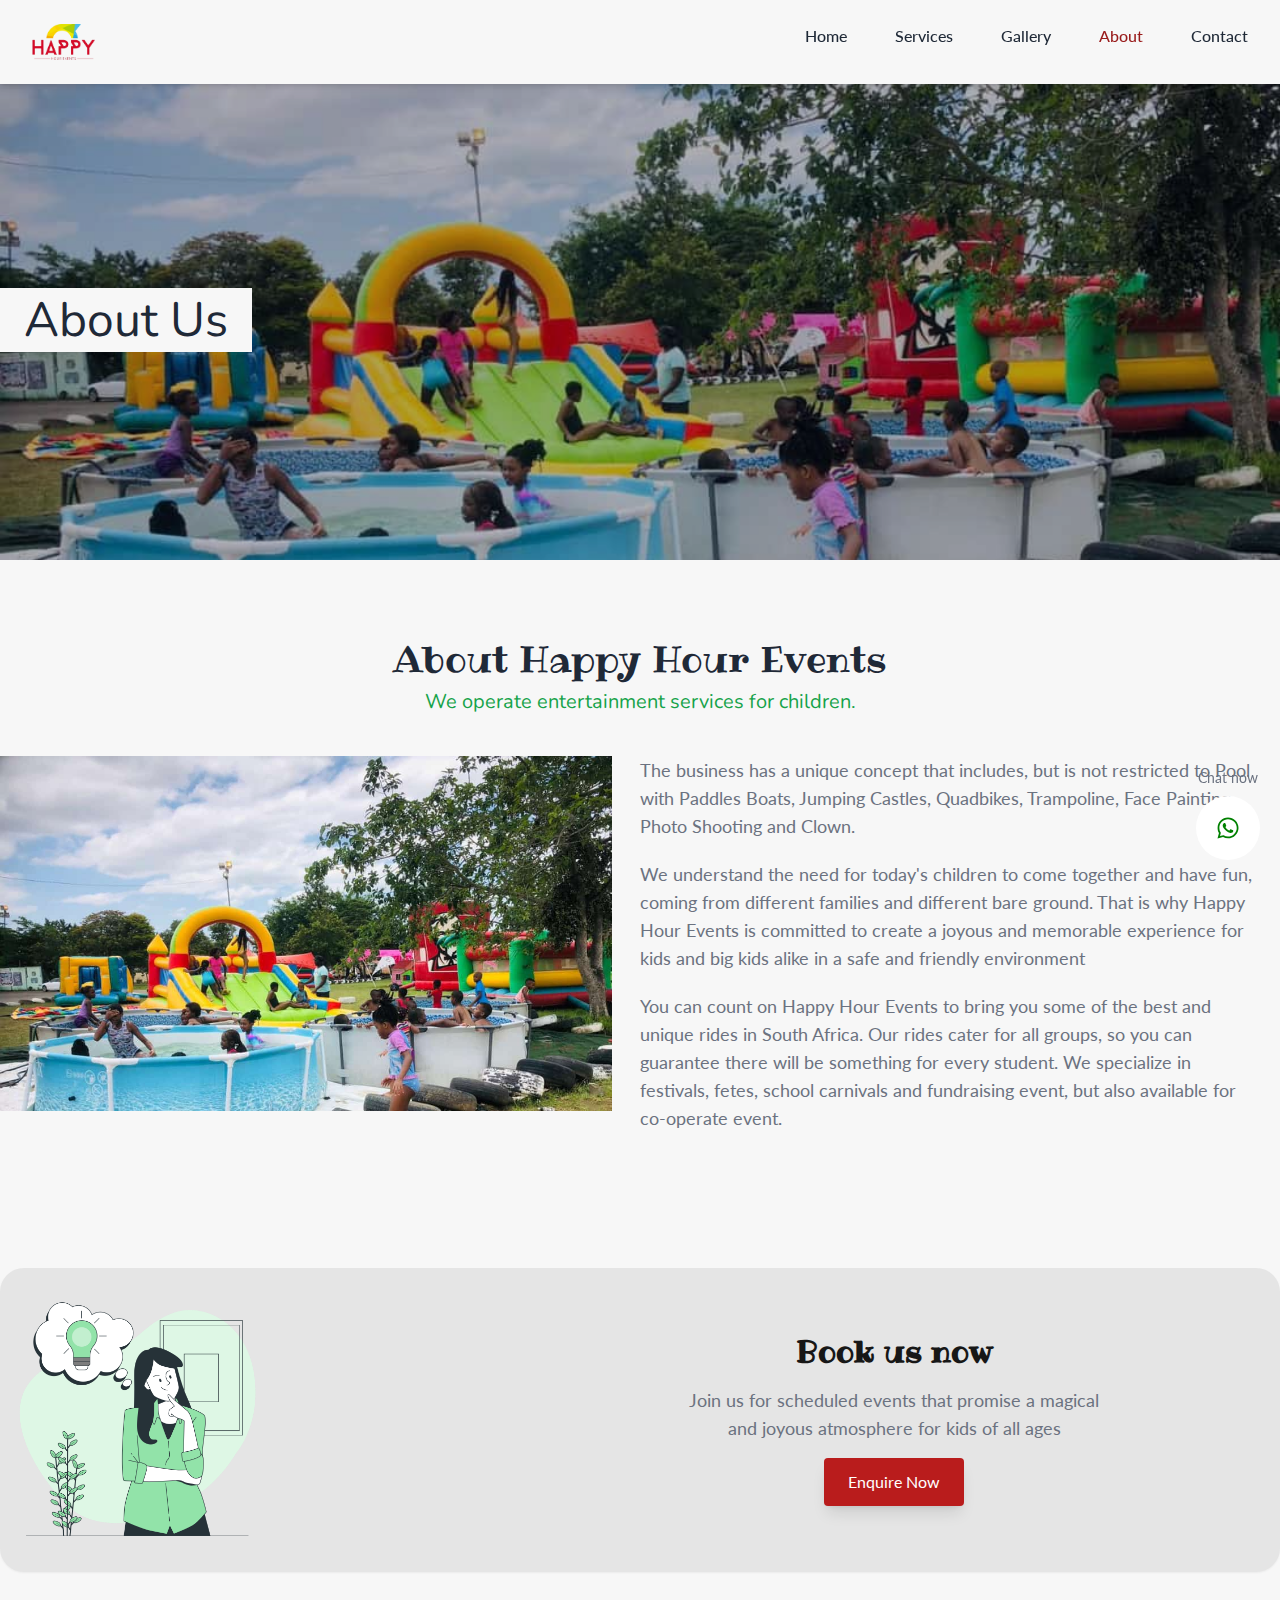
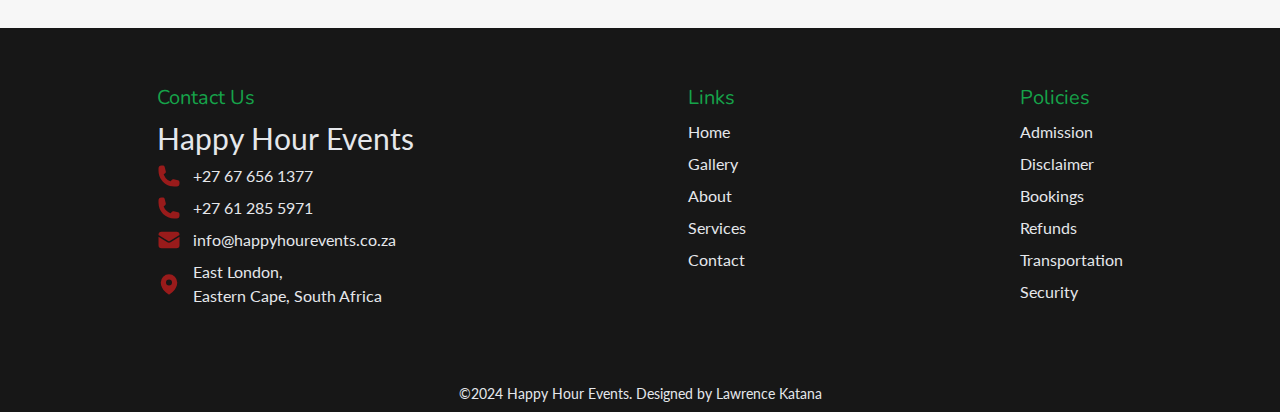
==== commit fe2b05a6: "Add files via upload" ====
--- a/about.html
+++ b/about.html
@@ -1,17 +1,6 @@
 <!DOCTYPE html>
 <html lang="en">
 <head>
-
-  <!-- Google tag (gtag.js) -->
-  <script async src="https://www.googletagmanager.com/gtag/js?id=G-CF7W7L9N61"></script>
-  <script>
-  window.dataLayer = window.dataLayer || [];
-  function gtag(){dataLayer.push(arguments);}
-  gtag('js', new Date());
-
-  gtag('config', 'G-CF7W7L9N61');
-  </script>
-
 
     <meta name="author" content="Lawrence Katana">
     <meta charset="UTF-8">
@@ -163,6 +152,17 @@
 
   </main>
 
+  <!-- whatsApp -->
+  <div class="fixed z-[100] bottom-4 right-2 md:bottom-10 md:right-5 flex items-center justify-center flex-col">
+    <div>
+      <p class="mb-2  text-sm">Chat now</p>
+    </div>
+    <div> 
+      <a href="https://wa.me//+27676561377" class="bg-white w-10 h-10 md:w-16 md:h-16 rounded-full flex justify-center items-center">
+        <svg xmlns="http://www.w3.org/2000/svg" viewBox="0 0 448 512" fill="green" class="w-6 h-6"><!--!Font Awesome Free 6.5.1 by @fontawesome - https://fontawesome.com License - https://fontawesome.com/license/free Copyright 2024 Fonticons, Inc.--><path d="M380.9 97.1C339 55.1 283.2 32 223.9 32c-122.4 0-222 99.6-222 222 0 39.1 10.2 77.3 29.6 111L0 480l117.7-30.9c32.4 17.7 68.9 27 106.1 27h.1c122.3 0 224.1-99.6 224.1-222 0-59.3-25.2-115-67.1-157zm-157 341.6c-33.2 0-65.7-8.9-94-25.7l-6.7-4-69.8 18.3L72 359.2l-4.4-7c-18.5-29.4-28.2-63.3-28.2-98.2 0-101.7 82.8-184.5 184.6-184.5 49.3 0 95.6 19.2 130.4 54.1 34.8 34.9 56.2 81.2 56.1 130.5 0 101.8-84.9 184.6-186.6 184.6zm101.2-138.2c-5.5-2.8-32.8-16.2-37.9-18-5.1-1.9-8.8-2.8-12.5 2.8-3.7 5.6-14.3 18-17.6 21.8-3.2 3.7-6.5 4.2-12 1.4-32.6-16.3-54-29.1-75.5-66-5.7-9.8 5.7-9.1 16.3-30.3 1.8-3.7 .9-6.9-.5-9.7-1.4-2.8-12.5-30.1-17.1-41.2-4.5-10.8-9.1-9.3-12.5-9.5-3.2-.2-6.9-.2-10.6-.2-3.7 0-9.7 1.4-14.8 6.9-5.1 5.6-19.4 19-19.4 46.3 0 27.3 19.9 53.7 22.6 57.4 2.8 3.7 39.1 59.7 94.8 83.8 35.2 15.2 49 16.5 66.6 13.9 10.7-1.6 32.8-13.4 37.4-26.4 4.6-13 4.6-24.1 3.2-26.4-1.3-2.5-5-3.9-10.5-6.6z"/></svg>
+      </a>
+    </div>
+  </div>
 
   <!-- contact form starts -->
   <div class="book-btn fixed inset-0 z-50 hidden" id="form-overlay"></div>  
@@ -282,6 +282,6 @@
   </footer>
   
   
-  <script src="script.js"></script>
+  <script src="script/script.js"></script>
 </body>
 </html>--- a/output.css
+++ b/output.css
@@ -663,6 +663,26 @@
   top: 24rem;
 }
 
+.bottom-10{
+  bottom: 2.5rem;
+}
+
+.right-5{
+  right: 1.25rem;
+}
+
+.bottom-6{
+  bottom: 1.5rem;
+}
+
+.bottom-4{
+  bottom: 1rem;
+}
+
+.right-2{
+  right: 0.5rem;
+}
+
 .-z-10{
   z-index: -10;
 }
@@ -681,6 +701,14 @@
 
 .z-\[1000\]{
   z-index: 1000;
+}
+
+.z-\[100\]{
+  z-index: 100;
+}
+
+.z-40{
+  z-index: 40;
 }
 
 .-m-1{
@@ -713,6 +741,11 @@
   margin-bottom: -1.5rem;
 }
 
+.mx-5{
+  margin-left: 1.25rem;
+  margin-right: 1.25rem;
+}
+
 .mx-auto{
   margin-left: auto;
   margin-right: auto;
@@ -787,6 +820,10 @@
   margin-top: 2rem;
 }
 
+.mb-2{
+  margin-bottom: 0.5rem;
+}
+
 .block{
   display: block;
 }
@@ -851,6 +888,18 @@
   height: 100%;
 }
 
+.h-10{
+  height: 2.5rem;
+}
+
+.h-12{
+  height: 3rem;
+}
+
+.h-16{
+  height: 4rem;
+}
+
 .w-3\/4{
   width: 75%;
 }
@@ -881,6 +930,18 @@
 
 .w-full{
   width: 100%;
+}
+
+.w-10{
+  width: 2.5rem;
+}
+
+.w-12{
+  width: 3rem;
+}
+
+.w-16{
+  width: 4rem;
 }
 
 .min-w-\[68px\]{
@@ -1415,6 +1476,11 @@
   letter-spacing: -0.025em;
 }
 
+.text-black{
+  --tw-text-opacity: 1;
+  color: rgb(0 0 0 / var(--tw-text-opacity));
+}
+
 .text-gray-200{
   --tw-text-opacity: 1;
   color: rgb(229 231 235 / var(--tw-text-opacity));
@@ -1458,11 +1524,6 @@
 .text-neutral-900{
   --tw-text-opacity: 1;
   color: rgb(23 23 23 / var(--tw-text-opacity));
-}
-
-.text-red-500{
-  --tw-text-opacity: 1;
-  color: rgb(239 68 68 / var(--tw-text-opacity));
 }
 
 .text-red-700{
@@ -1547,6 +1608,42 @@
   transition-duration: 300ms;
 }
 
+@media (min-width: 640px){
+  .sm\:container{
+    width: 100%;
+  }
+
+  @media (min-width: 640px){
+    .sm\:container{
+      max-width: 640px;
+    }
+  }
+
+  @media (min-width: 768px){
+    .sm\:container{
+      max-width: 768px;
+    }
+  }
+
+  @media (min-width: 1024px){
+    .sm\:container{
+      max-width: 1024px;
+    }
+  }
+
+  @media (min-width: 1280px){
+    .sm\:container{
+      max-width: 1280px;
+    }
+  }
+
+  @media (min-width: 1536px){
+    .sm\:container{
+      max-width: 1536px;
+    }
+  }
+}
+
 .before\:absolute::before{
   content: var(--tw-content);
   position: absolute;
@@ -1613,11 +1710,6 @@
   background-color: rgb(185 28 28 / var(--tw-bg-opacity));
 }
 
-.hover\:bg-rose-300:hover{
-  --tw-bg-opacity: 1;
-  background-color: rgb(253 164 175 / var(--tw-bg-opacity));
-}
-
 .hover\:bg-white:hover{
   --tw-bg-opacity: 1;
   background-color: rgb(255 255 255 / var(--tw-bg-opacity));
@@ -1660,6 +1752,11 @@
 
   .sm\:top-\[48rem\]{
     top: 48rem;
+  }
+
+  .sm\:mx-auto{
+    margin-left: auto;
+    margin-right: auto;
   }
 
   .sm\:my-2{
@@ -1718,6 +1815,14 @@
 }
 
 @media (min-width: 768px){
+  .md\:bottom-10{
+    bottom: 2.5rem;
+  }
+
+  .md\:right-5{
+    right: 1.25rem;
+  }
+
   .md\:mt-0{
     margin-top: 0px;
   }
@@ -1726,8 +1831,16 @@
     display: flex;
   }
 
+  .md\:h-16{
+    height: 4rem;
+  }
+
   .md\:w-1\/2{
     width: 50%;
+  }
+
+  .md\:w-16{
+    width: 4rem;
   }
 
   .md\:max-w-7xl{
@@ -1781,6 +1894,11 @@
   .md\:text-xl{
     font-size: 1.25rem;
     line-height: 1.75rem;
+  }
+
+  .md\:text-sm{
+    font-size: 0.875rem;
+    line-height: 1.25rem;
   }
 }
 
@@ -1905,7 +2023,7 @@
 .slider .list .item .content{
   position: absolute;
   left: 5%;
-  top: 50%;
+  top: 40%;
   z-index: 10;
   max-width: 90%;
   border-bottom-right-radius: 0.5rem;
@@ -1926,6 +2044,12 @@
 @media (min-width: 640px){
   .slider .list .item .content{
     max-width: 80%;
+  }
+}
+
+@media (min-width: 768px){
+  .slider .list .item .content{
+    top: 50%;
   }
 }
 
@@ -1963,8 +2087,8 @@
   margin-top: 0.5rem;
   margin-bottom: 0.5rem;
   font-family: "Nunito", sans-serif;
-  font-size: 1.875rem;
-  line-height: 2.25rem;
+  font-size: 1.5rem;
+  line-height: 2rem;
   font-weight: 700;
   line-height: 2;
 }
@@ -1973,6 +2097,11 @@
   .slider .list .item .content h2{
     font-size: 3rem;
     line-height: 1.375;
+  }
+
+  .slider .list .item .content p{
+    font-size: 1.125rem;
+    line-height: 1.75rem;
   }
 }
 
@@ -2017,9 +2146,15 @@
 
 .arrows{
   position: absolute;
-  top: 44%;
+  top: 34%;
   left: 5%;
   z-index: 10;
+}
+
+@media (min-width: 768px){
+  .arrows{
+    top: 44%;
+  }
 }
 
 .arrows button{
@@ -2085,12 +2220,16 @@
   border-bottom-left-radius: 1.5rem;
   border-top-right-radius: 1.5rem;
   --tw-bg-opacity: 1;
-  background-color: rgb(245 245 245 / var(--tw-bg-opacity));
+  background-color: rgb(255 237 213 / var(--tw-bg-opacity));
   padding: 1rem;
   --tw-shadow: 0 10px 15px -3px rgb(0 0 0 / 0.1), 0 4px 6px -4px rgb(0 0 0 / 0.1);
   --tw-shadow-colored: 0 10px 15px -3px var(--tw-shadow-color), 0 4px 6px -4px var(--tw-shadow-color);
   box-shadow: var(--tw-ring-offset-shadow, 0 0 #0000), var(--tw-ring-shadow, 0 0 #0000), var(--tw-shadow);
 }
+
+/* #services .book-btn {
+  @apply 
+} */
 
 .card-title {
   transition-property: color background-color,border-color,text-decoration-color,fill,stroke;
